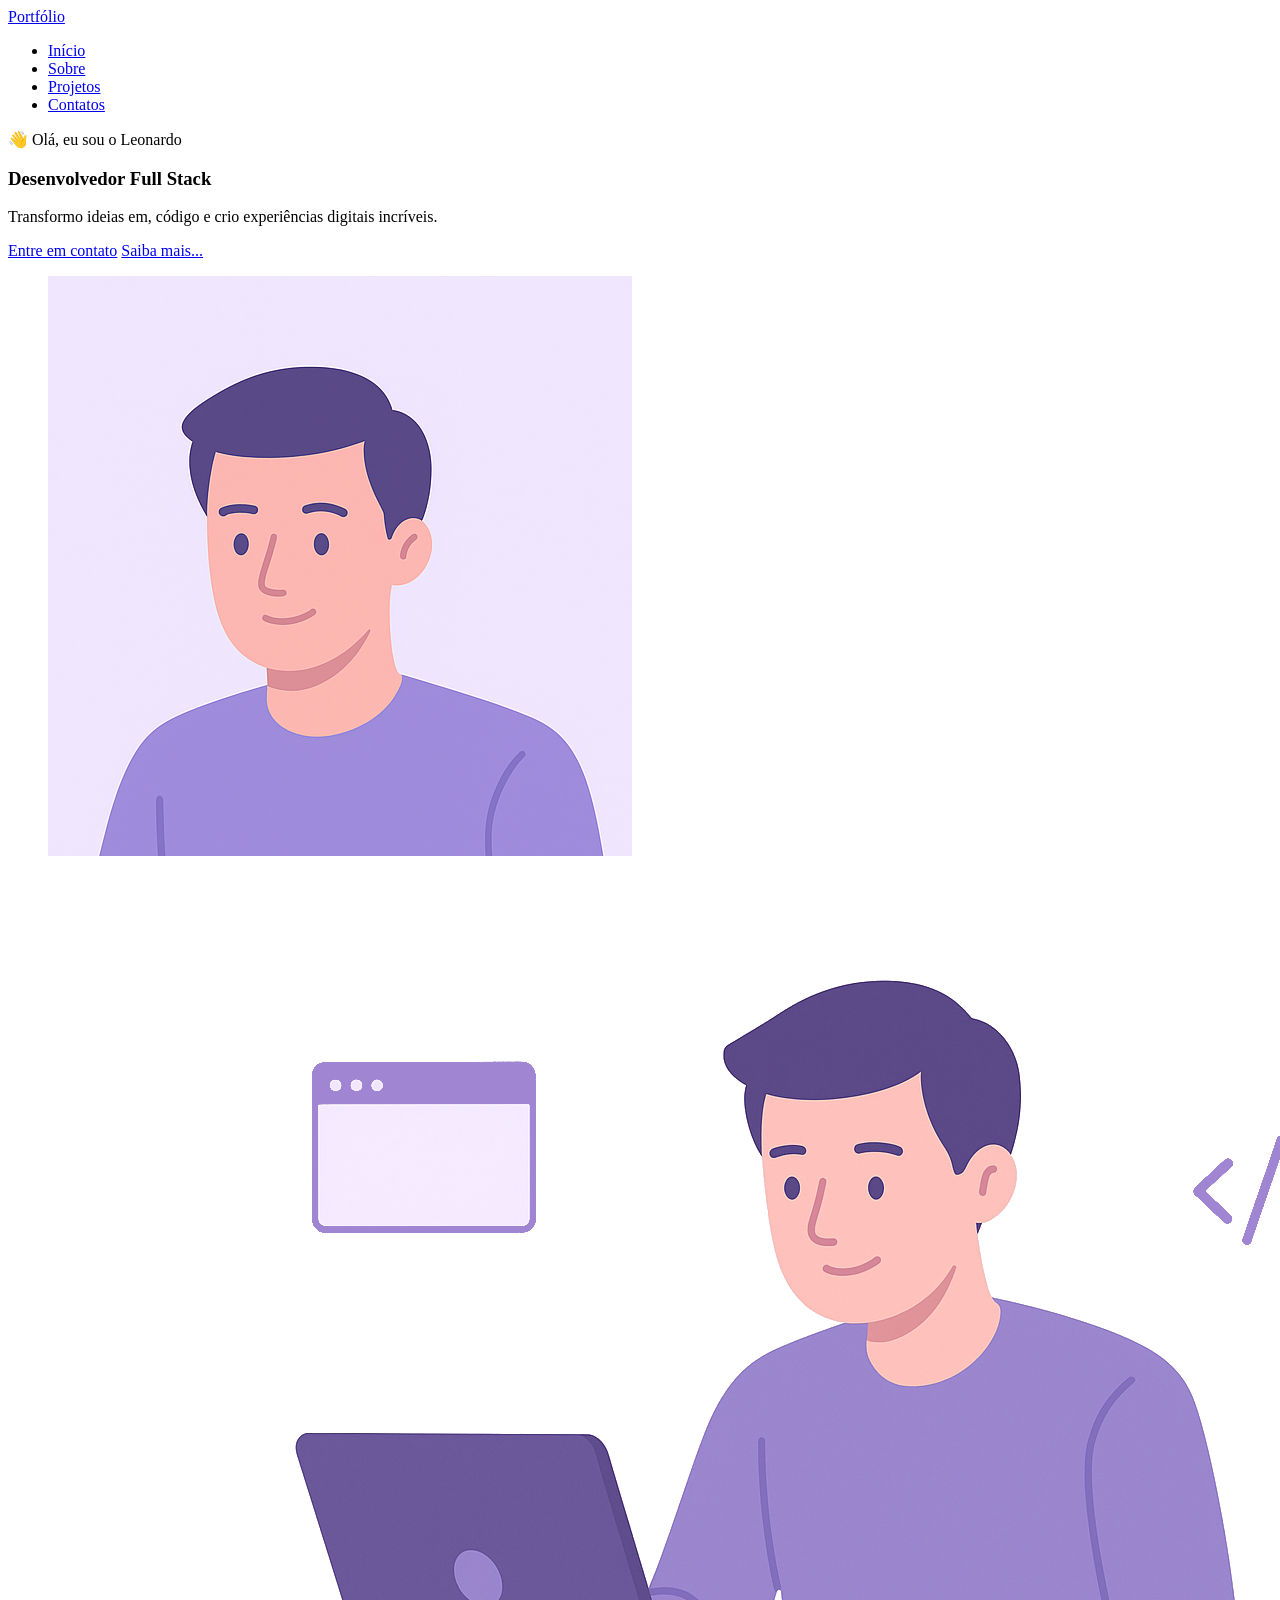
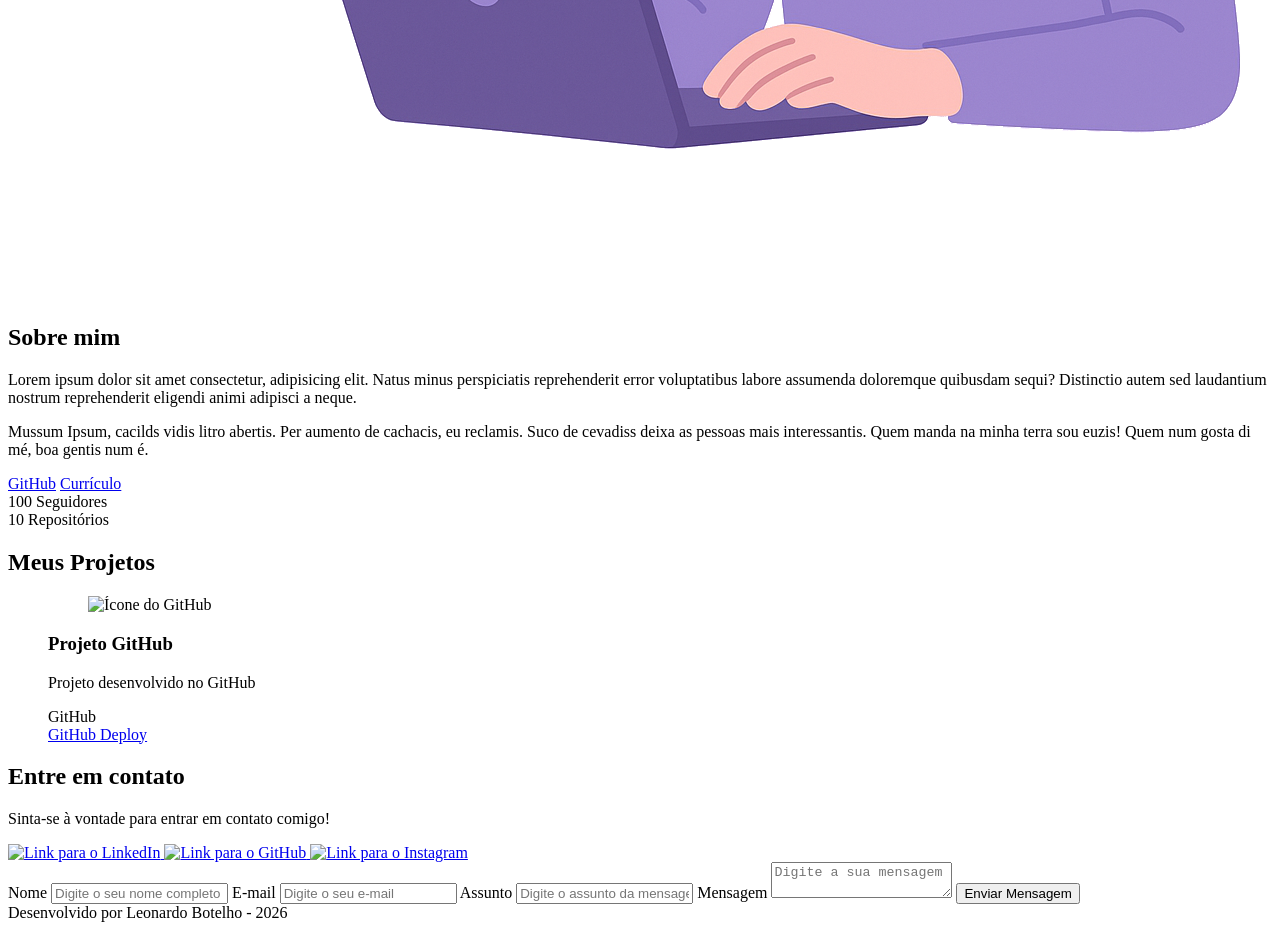
==== assets/index.html @ 0af74469 "feat: add initial portfolio structure and success page - Created index.html for the main portfolio p" ====
<!DOCTYPE html>
<html lang="pt-br">
<head>
  <meta charset="UTF-8">
  <meta name="viewport" content="width=device-width, initial-scale=1.0">
  <meta name="author" content="Rafael Queiróz">
  <meta name ="description" content="Portfólio Pessoal do Rafael Queiróz, 
                desenvolvedor Full Stack especializado em criar experiências 
                digitais incríveis. Conheça meus projetos e entre em contato.">
  <meta name="robots" content="index, follow">

  <link rel="icon" type="image/svg+xml" href="./assets/img/favicon.svg">

  <title>Portfólio do Leonardo</title>
</head>
<body>

  <!-- Cabeçalho da página -->
  <header>
    
    <div class="menu-content">
    
      <!-- Título do Cabeçalho -->
      <a href="index.html" id="titulo">Portfólio</a>

      <!-- Menu de Navegação -->
      <nav>
        <ul class="menu-list">
          <li><a href="#hero">Início</a></li>
          <li><a href="#about">Sobre</a></li>
          <li><a href="#projects">Projetos</a></li>
          <li><a href="#contact">Contatos</a></li>
        </ul>
      </nav>

    </div>
  </header>

  <!-- Seção Principal da página -->
  <main>

    <!-- Seção Hero -->
    <section id="hero" class="section-container hero-container">
      
      <!-- Boas Vindas -->
      <article class="hero-content">
        <span>👋 Olá, eu sou o Leonardo</span>
        <h1>Desenvolvedor Full Stack</h1>
        <p>Transformo ideias em, 
           código e crio experiências digitais incríveis.</p>

        <div class="buttons-container">
          <a href="#contact" class="botao">Entre em contato</a>
          <a href="#about" class="botao-outline">Saiba mais...</a>
        </div>
      </article>

      <!-- Imagem da Seção Hero -->
      <figure class="hero-image">
        <img src="./img/avatar_dev_man.svg"
             alt="Foto do autor do site"
             class="float-animation"
        >
      </figure>
    </section>
    
    <!-- Seção About -->
    <section id="about" class="section-container about-container">

      <!-- Imagem da Seção About -->
      <figure class="about-image">
        <img src="./img/foto_dev_man.svg"
             alt="Foto do perfil do autor"
        >
      </figure>

      <!-- Conteúdo da Seção About -->
      <article class="about-content">

        <h2>Sobre mim</h2>
        <p>Lorem ipsum dolor sit amet consectetur, 
          adipisicing elit. Natus minus perspiciatis 
          reprehenderit error voluptatibus labore 
          assumenda doloremque quibusdam sequi? 
          Distinctio autem sed laudantium nostrum 
          reprehenderit eligendi animi adipisci 
          a neque.</p>
        <p>Mussum Ipsum, cacilds vidis litro abertis. 
          Per aumento de cachacis, eu reclamis. 
          Suco de cevadiss deixa as pessoas mais interessantis. 
          Quem manda na minha terra sou euzis! 
          Quem num gosta di mé, boa gentis num é.</p>

        <!-- Links (GitHub + Curriculo) e Dados do GitHub -->
        <div class="about-buttons-data">

          <!-- Links -->
          <div class="buttons-container">
            <a href="#" target="_blank" class="botao">GitHub</a>
            <a href="#" target="_blank" class="botao-outline">Currículo</a>
          </div>

          <!-- Dados - GitHub -->
          <div class="data-container">

            <!-- Nº de Seguidores -->
            <div class="data-item">
              <span class="data-number">100</span>
              <span class="data-label">Seguidores</span>
            </div>

            <!-- Nº de Repositórios Públicos -->
            <div class="data-item">
              <span class="data-number">10</span>
              <span class="data-label">Repositórios</span>
            </div>

          </div>

        </div>
      </article>
      
    </section>
    
    <!-- Seção Projects -->
    <section id="projects" class="section-container projects-container">

      <h2>Meus Projetos</h2>

      <!-- Swiper Container -->
      <div class="swiper projects-swiper">
        <div class="swiper-wrapper">

          <figure class="swiper-slide">

            <article class="project-card">

              <!-- Ícone da Tecnologia padrão do projeto -->
              <figure class="project-image">
                <img src="./assets/icons/languages/github.svg"
                     alt="Ícone do GitHub"
                >
              </figure>

              <!-- Conteúdo do Projeto -->
              <div class="project-content">

                <h3>Projeto GitHub</h3>
                <p>Projeto desenvolvido no GitHub</p>

                <!-- Tags do Projeto -->
                <div class="project-tags">
                  <span class="tag">GitHub</span>
                </div>

                <!-- Links do Projeto -->
                <div class="project-buttons">
                  <a href="#" target="_blank" class="botao botao-sm">
                    GitHub
                  </a>
                  <a href="#" target="_blank" class="botao-outline botao-sm">
                    Deploy
                  </a>
                </div>

              </div>

            </article>

          </div>

        </div>

        <!-- Botões de Navegação -->
        <div class="swiper-button-next"></div>
        <div class="swiper-button-prev"></div>

        <!-- Paginação -->
        <div class="swiper-pagination"></div>

      </div>

    </section>
    
    <!-- Seção Contact -->
    <section id="contact" class="section-container contact-container">

      <!-- Redes Sociais -->
      <article class="contact-info">

        <h2>Entre em contato</h2>
        <p>Sinta-se à vontade para entrar em contato comigo!</p>

        <!-- Links para as Redes Sociais -->
        <div class="social-container">
          <a href="#" target="_blank" class="social-icon" aria-label="Linkedin">
            <img src="./assets/icons/social/linkedin.svg"
                 alt="Link para o LinkedIn"
            >
          </a>

           <a href="#" target="_blank" class="social-icon" aria-label="GitHub">
            <img src="./assets/icons/social/github.svg"
                 alt="Link para o GitHub"
            >
          </a>

           <a href="#" target="_blank" class="social-icon" aria-label="Instagram">
            <img src="./assets/icons/social/instagram.svg"
                 alt="Link para o Instagram"
            >
          </a>
        </div>

      </article>

      <!-- Formulário de Contato -->
      <form id="formulario">

        <label for="nome">Nome</label>
        <input id="nome" name="nome" type="text" placeholder="Digite o seu nome completo">
        <span id="erro-nome"></span>

        <label for="email">E-mail</label>
        <input id="email" name="email" type="text" placeholder="Digite o seu e-mail">
        <span id="erro-email"></span>

        <label for="assunto">Assunto</label>
        <input id="assunto" name="assunto" type="text" placeholder="Digite o assunto da mensagem">
        <span id="erro-assunto"></span>

        <label for="mensagem">Mensagem</label>
        <textarea id="mensagem" name="mensagem" placeholder="Digite a sua mensagem"></textarea>
        <span id="erro-mensagem"></span>

        <button class="botao" type="submit">Enviar Mensagem</button>

      </form>

    </section>

  </main>

  <!-- Rodapé da página -->
  <footer>
    Desenvolvido por Leonardo Botelho - 2026
  </footer>
</body>
</html>
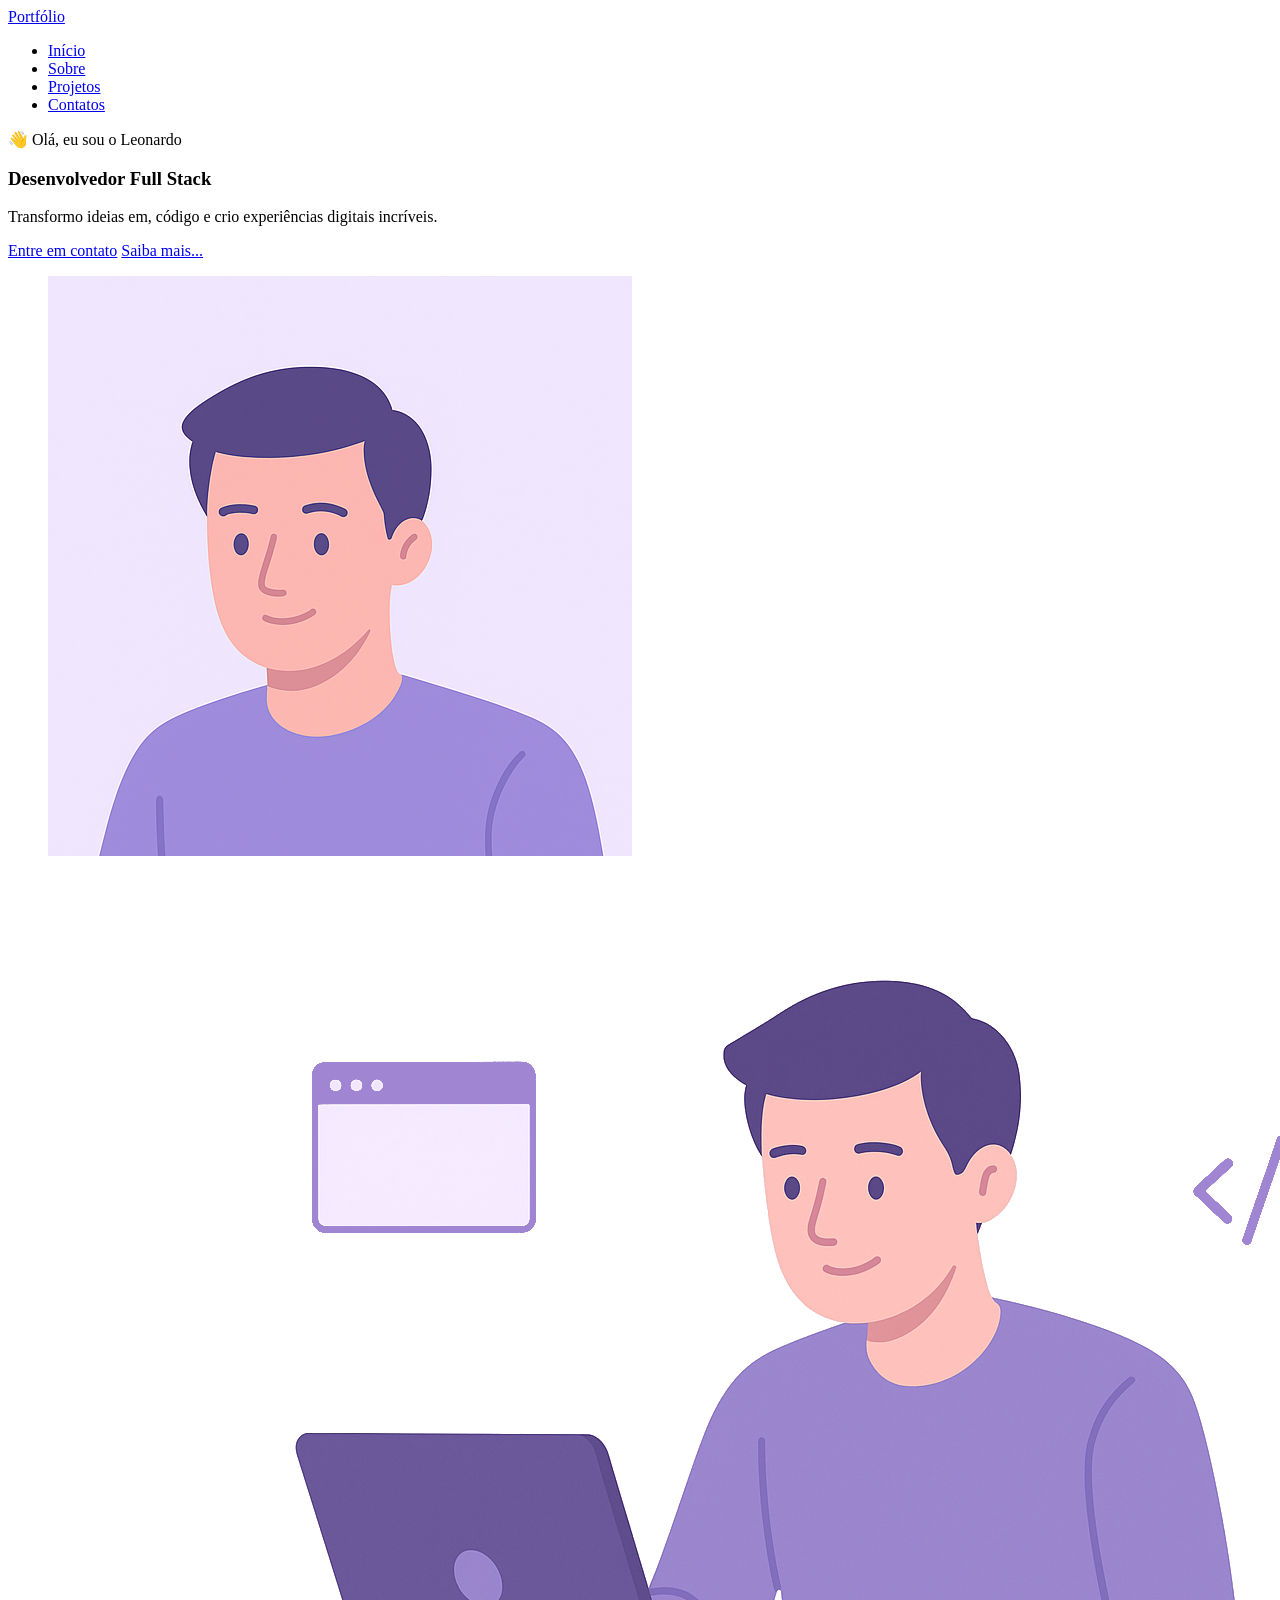
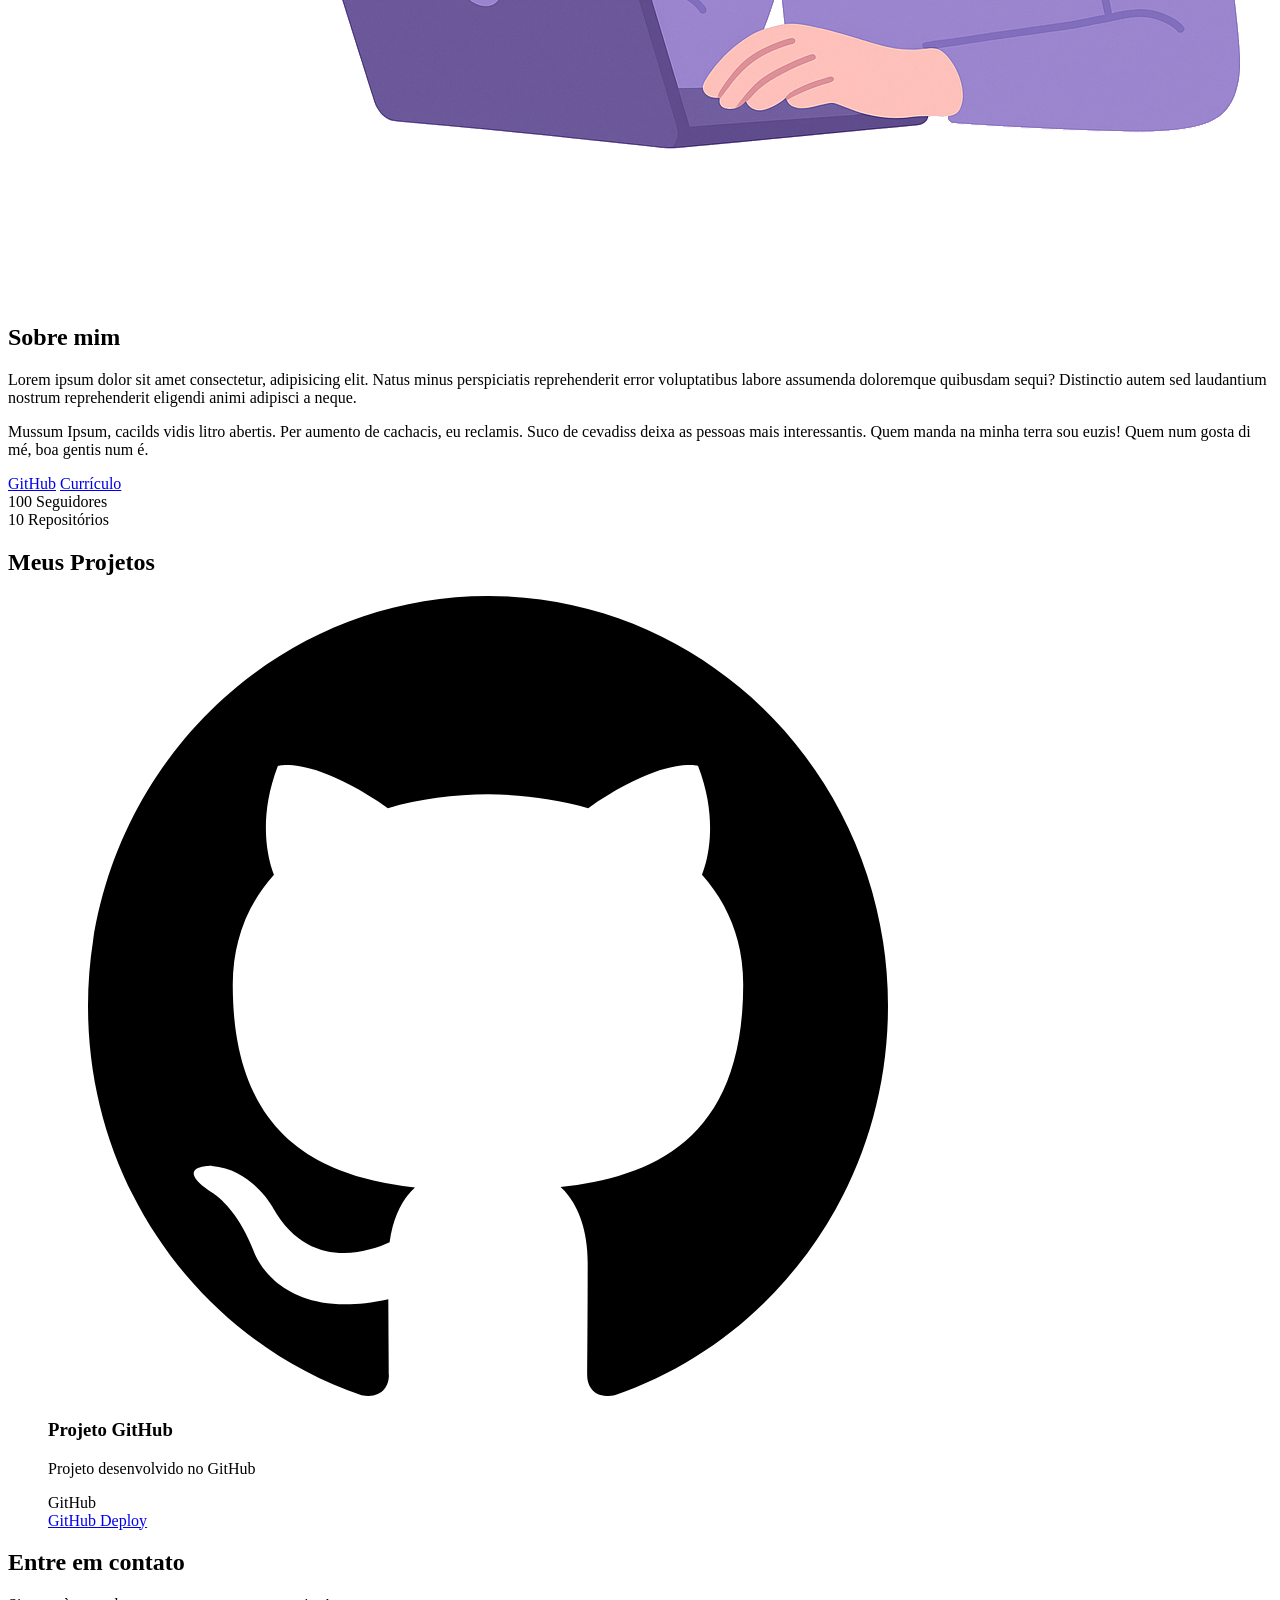
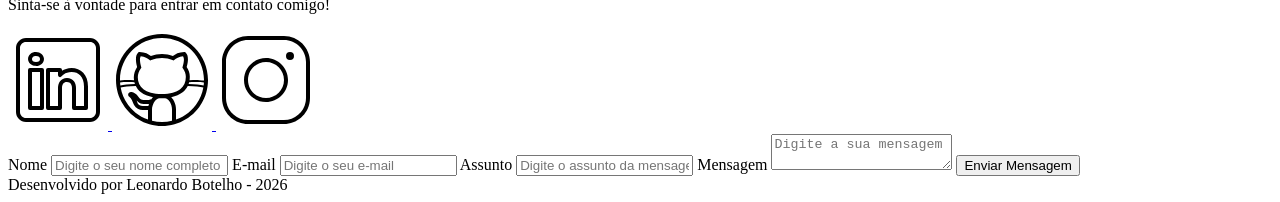
==== commit 85ed476f: "✨ New Feature: fix: corrigir caminhos das imagens de ícones sociais" ====
--- a/assets/index.html
+++ b/assets/index.html
@@ -137,7 +137,7 @@
 
               <!-- Ícone da Tecnologia padrão do projeto -->
               <figure class="project-image">
-                <img src="./assets/icons/languages/github.svg"
+                <img src="./icons/languages/github.svg"
                      alt="Ícone do GitHub"
                 >
               </figure>
@@ -194,19 +194,19 @@
         <!-- Links para as Redes Sociais -->
         <div class="social-container">
           <a href="#" target="_blank" class="social-icon" aria-label="Linkedin">
-            <img src="./assets/icons/social/linkedin.svg"
+            <img src="./icons/social/linkedin.svg"
                  alt="Link para o LinkedIn"
             >
           </a>
 
            <a href="#" target="_blank" class="social-icon" aria-label="GitHub">
-            <img src="./assets/icons/social/github.svg"
+            <img src="./icons/social/github.svg"
                  alt="Link para o GitHub"
             >
           </a>
 
            <a href="#" target="_blank" class="social-icon" aria-label="Instagram">
-            <img src="./assets/icons/social/instagram.svg"
+            <img src="./icons/social/instagram.svg"
                  alt="Link para o Instagram"
             >
           </a>
